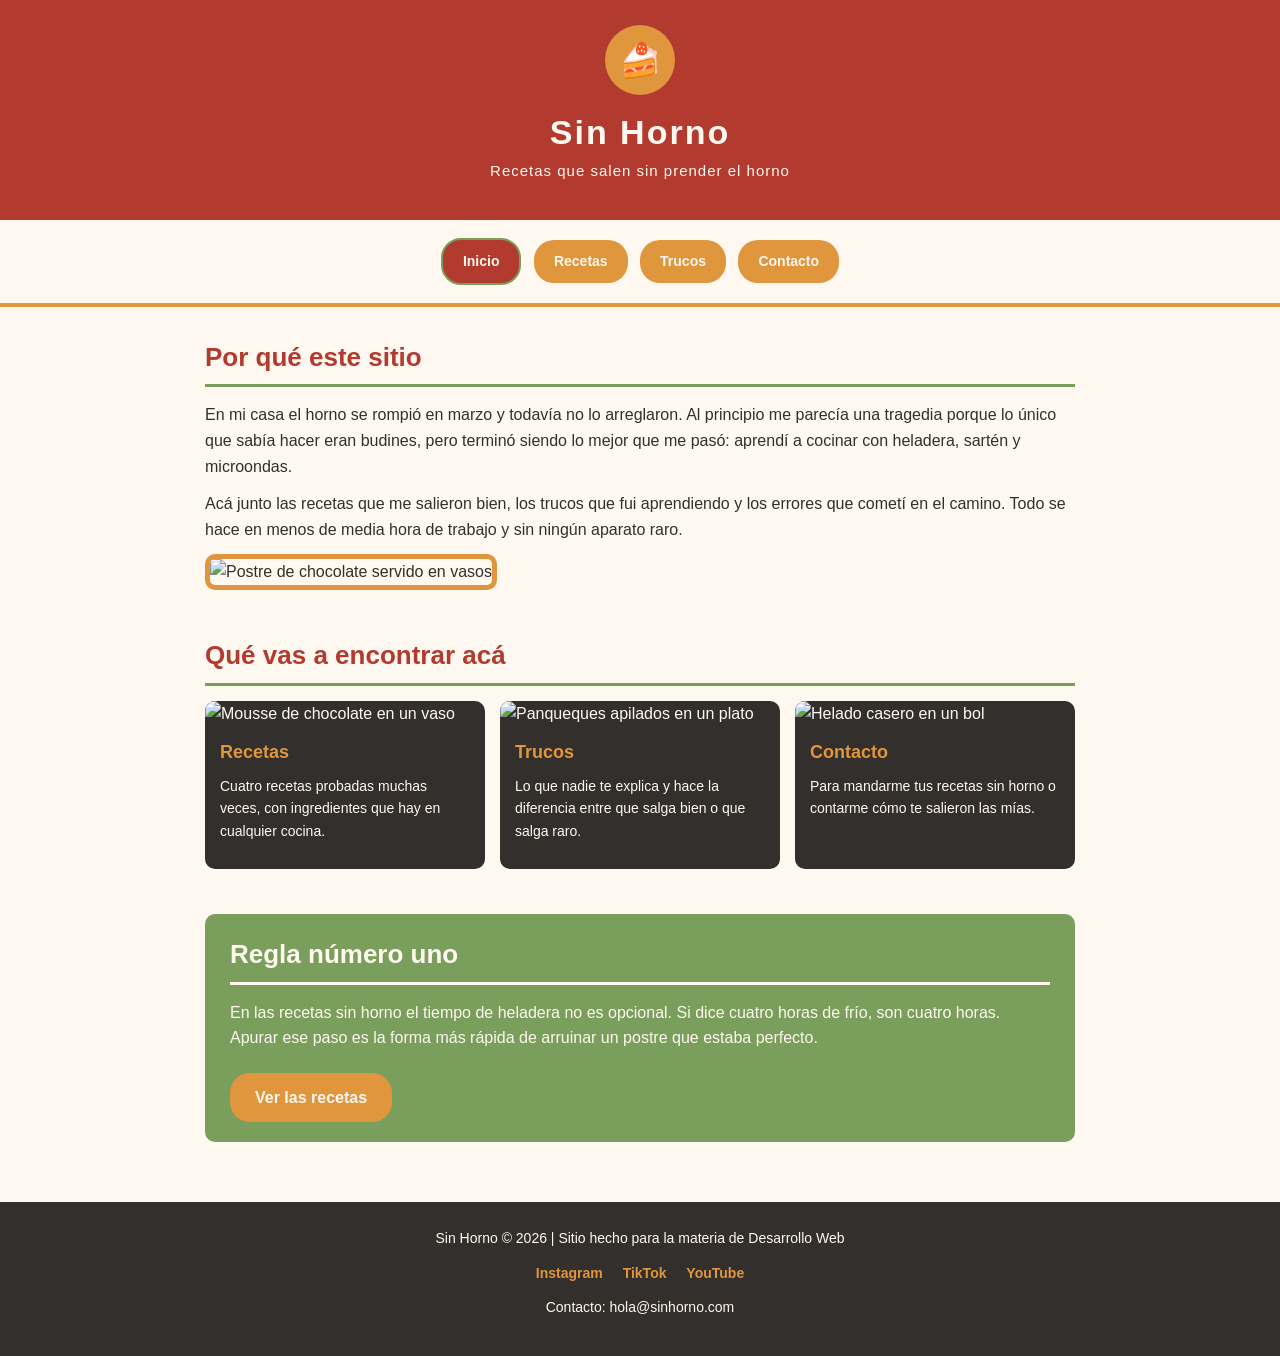
==== index.html @ 64c55e08 "agregado de carpetas" ====
<!DOCTYPE html>
<html lang="es">
<head>
  <meta charset="UTF-8">
  <meta name="viewport" content="width=device-width, initial-scale=1.0">
  <title>Sin Horno | Inicio</title>
  <link rel="stylesheet" href="styles.css">
</head>
<body>

  <!-- ENCABEZADO -->
  <header>
    <div class="logo">&#127856;</div>
    <h1 class="nombre-sitio">Sin Horno</h1>
    <p class="bajada">Recetas que salen sin prender el horno</p>
  </header>

  <!-- BARRA DE NAVEGACION -->
  <nav>
    <a class="boton-nav activo" href="index.html">Inicio</a>
    <a class="boton-nav" href="recetas.html">Recetas</a>
    <a class="boton-nav" href="trucos.html">Trucos</a>
    <a class="boton-nav" href="contacto.html">Contacto</a>
  </nav>

  <!-- CONTENIDO -->
  <main>

    <section class="seccion">
      <h2>Por qué este sitio</h2>
      <p>En mi casa el horno se rompió en marzo y todavía no lo arreglaron.
      Al principio me parecía una tragedia porque lo único que sabía hacer eran
      budines, pero terminó siendo lo mejor que me pasó: aprendí a cocinar con
      heladera, sartén y microondas.</p>
      <p>Acá junto las recetas que me salieron bien, los trucos que fui
      aprendiendo y los errores que cometí en el camino. Todo se hace en menos
      de media hora de trabajo y sin ningún aparato raro.</p>
      <img class="foto-grande" src="img/comida1.jpg" alt="Postre de chocolate servido en vasos">
    </section>

    <section class="seccion">
      <h2>Qué vas a encontrar acá</h2>
      <div class="tarjetas">

        <article class="tarjeta">
          <img src="img/comida2.jpg" alt="Mousse de chocolate en un vaso">
          <h3>Recetas</h3>
          <p>Cuatro recetas probadas muchas veces, con ingredientes que hay en
          cualquier cocina.</p>
        </article>

        <article class="tarjeta">
          <img src="img/comida3.jpg" alt="Panqueques apilados en un plato">
          <h3>Trucos</h3>
          <p>Lo que nadie te explica y hace la diferencia entre que salga bien
          o que salga raro.</p>
        </article>

        <article class="tarjeta">
          <img src="img/comida4.jpg" alt="Helado casero en un bol">
          <h3>Contacto</h3>
          <p>Para mandarme tus recetas sin horno o contarme cómo te salieron
          las mías.</p>
        </article>

      </div>
    </section>

    <section class="destacado">
      <h2>Regla número uno</h2>
      <p>En las recetas sin horno el tiempo de heladera no es opcional. Si dice
      cuatro horas de frío, son cuatro horas. Apurar ese paso es la forma más
      rápida de arruinar un postre que estaba perfecto.</p>
      <a class="boton" href="recetas.html">Ver las recetas</a>
    </section>

  </main>

  <!-- PIE DE PAGINA -->
  <footer>
    <p>Sin Horno &copy; 2026 | Sitio hecho para la materia de Desarrollo Web</p>
    <p>
      <a href="#">Instagram</a>
      <a href="#">TikTok</a>
      <a href="#">YouTube</a>
    </p>
    <p>Contacto: hola@sinhorno.com</p>
  </footer>

</body>
</html>
---- styles.css ----
/* ----- GENERAL ----- */
* {
  margin: 0;
  padding: 0;
  box-sizing: border-box;
}

body {
  font-family: Verdana, Geneva, sans-serif;
  background-color: #FFF8F0;
  color: #332F2C;
  line-height: 1.6;
}

/* ----- HEADER (encabezado) ----- */
header {
  background-color: #B23A2E;
  color: #FFF8F0;
  text-align: center;
  padding: 25px 15px;
}

.logo {
  width: 70px;
  height: 70px;
  line-height: 70px;
  font-size: 34px;
  background-color: #E0963C;
  border-radius: 50%;
  margin: 0 auto 10px auto;
}

.nombre-sitio {
  font-size: 34px;
  letter-spacing: 2px;
}

.bajada {
  color: #FFF8F0;
  font-size: 15px;
  letter-spacing: 1px;
}

/* ----- BARRA DE NAVEGACION ----- */
nav {
  background-color: #FFF8F0;
  border-bottom: 4px solid #E0963C;
  text-align: center;
  padding: 14px 10px;
}

.boton-nav {
  display: inline-block;
  background-color: #E0963C;
  color: #FFF8F0;
  text-decoration: none;
  font-size: 14px;
  font-weight: bold;
  padding: 10px 20px;
  margin: 4px;
  border-radius: 20px;
}

.boton-nav:hover {
  background-color: #B23A2E;
}

.boton-nav.activo {
  background-color: #B23A2E;
  border: 2px solid #7A9E5C;
}

/* ----- CONTENIDO ----- */
main {
  max-width: 900px;
  margin: 0 auto;
  padding: 30px 15px;
}

.seccion {
  margin-bottom: 45px;
}

h2 {
  color: #B23A2E;
  font-size: 26px;
  border-bottom: 3px solid #7A9E5C;
  padding-bottom: 6px;
  margin-bottom: 15px;
}

h3 {
  color: #B23A2E;
  font-size: 18px;
  margin-bottom: 8px;
}

p {
  margin-bottom: 12px;
}

.foto-grande {
  width: 100%;
  height: 320px;
  object-fit: cover;
  border: 5px solid #E0963C;
  border-radius: 10px;
}

.foto-chica {
  width: 160px;
  height: 160px;
  object-fit: cover;
  border: 4px solid #E0963C;
  border-radius: 10px;
  float: left;
  margin: 0 15px 10px 0;
}

/* ----- TARJETAS ----- */
.tarjetas {
  display: flex;
  flex-wrap: wrap;
  gap: 15px;
}

.tarjeta {
  flex: 1 1 240px;
  background-color: #332F2C;
  color: #FFF8F0;
  border-radius: 10px;
  overflow: hidden;
  padding-bottom: 15px;
}

.tarjeta img {
  width: 100%;
  height: 150px;
  object-fit: cover;
}

.tarjeta h3 {
  color: #E0963C;
  padding: 12px 15px 0 15px;
}

.tarjeta p {
  padding: 0 15px;
  font-size: 14px;
}

/* ----- BLOQUE DESTACADO ----- */
.destacado {
  background-color: #7A9E5C;
  color: #FFF8F0;
  padding: 20px 25px;
  border-radius: 10px;
}

.destacado h2 {
  color: #FFF8F0;
  border-bottom: 3px solid #FFF8F0;
}

/* ----- BOTONES ----- */
.boton {
  display: inline-block;
  background-color: #E0963C;
  color: #FFF8F0;
  text-decoration: none;
  font-weight: bold;
  padding: 12px 25px;
  border-radius: 20px;
  margin-top: 10px;
}

.boton:hover {
  background-color: #B23A2E;
}

/* ----- LISTAS ----- */
.lista-tips {
  margin-left: 25px;
}

.lista-tips li {
  margin-bottom: 10px;
}

/* ----- TABLA ----- */
.tabla {
  width: 100%;
  border-collapse: collapse;
}

.tabla th {
  background-color: #B23A2E;
  color: #FFF8F0;
  padding: 10px;
  text-align: left;
}

.tabla td {
  border: 2px solid #E0963C;
  padding: 10px;
  font-size: 14px;
}

/* ----- VIDEO ----- */
.video {
  text-align: center;
}

.video iframe {
  width: 100%;
  max-width: 640px;
  height: 340px;
  border: 5px solid #E0963C;
  border-radius: 10px;
}

/* ----- FORMULARIO ----- */
.formulario {
  max-width: 500px;
}

.formulario label {
  display: block;
  color: #B23A2E;
  font-weight: bold;
  margin-top: 15px;
  margin-bottom: 5px;
}

.formulario input,
.formulario select,
.formulario textarea {
  width: 100%;
  padding: 10px;
  border: 2px solid #E0963C;
  border-radius: 8px;
  background-color: #FFF8F0;
  font-family: Verdana, Geneva, sans-serif;
  color: #332F2C;
}

.formulario button {
  background-color: #E0963C;
  color: #FFF8F0;
  font-size: 15px;
  font-weight: bold;
  border: none;
  padding: 12px 30px;
  border-radius: 20px;
  margin-top: 20px;
  cursor: pointer;
}

.formulario button:hover {
  background-color: #B23A2E;
}

/* ----- PIE DE PAGINA ----- */
footer {
  background-color: #332F2C;
  color: #FFF8F0;
  text-align: center;
  padding: 25px 15px;
  font-size: 14px;
  margin-top: 30px;
}

footer a {
  color: #E0963C;
  text-decoration: none;
  margin: 0 8px;
  font-weight: bold;
}

footer a:hover {
  text-decoration: underline;
}
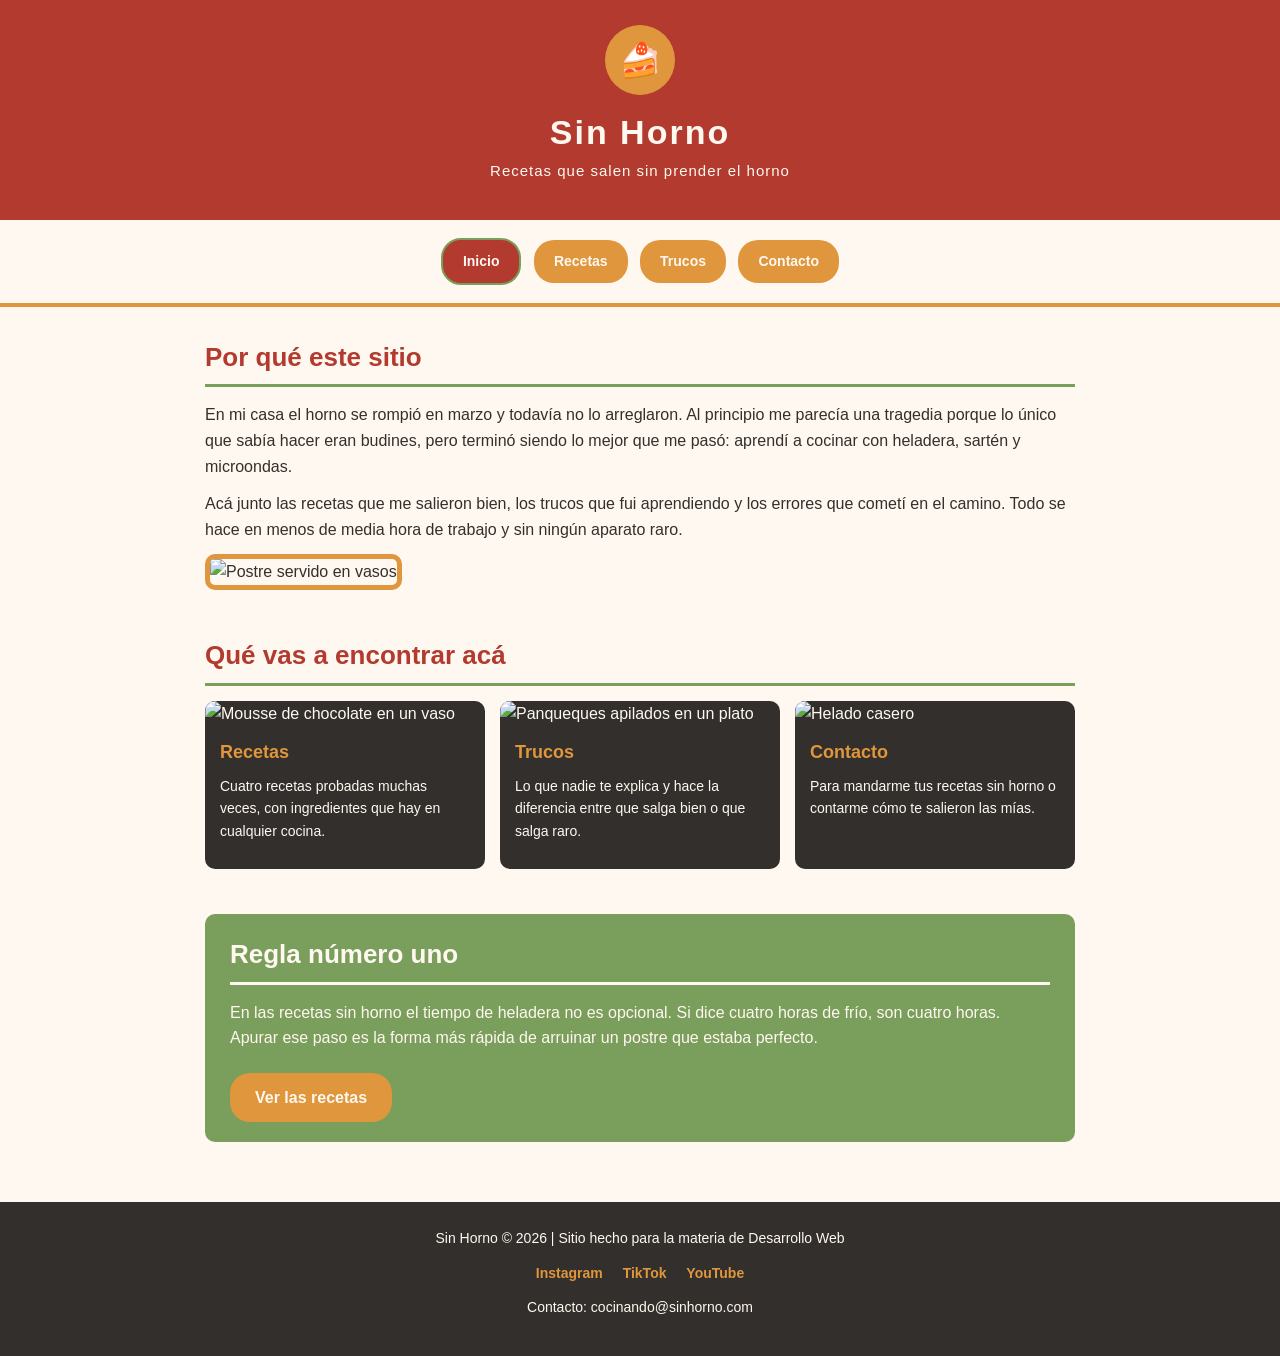
==== commit 2b8857d3: "agregado de fotos" ====
--- a/index.html
+++ b/index.html
@@ -35,7 +35,7 @@
       <p>Acá junto las recetas que me salieron bien, los trucos que fui
       aprendiendo y los errores que cometí en el camino. Todo se hace en menos
       de media hora de trabajo y sin ningún aparato raro.</p>
-      <img class="foto-grande" src="img/comida1.jpg" alt="Postre de chocolate servido en vasos">
+      <img class="foto-grande" src="https://share.google/t1tZrrpEKLKgAVVDU" alt="Postre servido en vasos">
     </section>
 
     <section class="seccion">
@@ -43,21 +43,21 @@
       <div class="tarjetas">
 
         <article class="tarjeta">
-          <img src="img/comida2.jpg" alt="Mousse de chocolate en un vaso">
+          <img src="https://share.google/SkQiFXP1aRLAq8jYk" alt="Mousse de chocolate en un vaso">
           <h3>Recetas</h3>
           <p>Cuatro recetas probadas muchas veces, con ingredientes que hay en
           cualquier cocina.</p>
         </article>
 
         <article class="tarjeta">
-          <img src="img/comida3.jpg" alt="Panqueques apilados en un plato">
+          <img src="https://share.google/BhC8Nb2OKjqRbD6Y5" alt="Panqueques apilados en un plato">
           <h3>Trucos</h3>
           <p>Lo que nadie te explica y hace la diferencia entre que salga bien
           o que salga raro.</p>
         </article>
 
         <article class="tarjeta">
-          <img src="img/comida4.jpg" alt="Helado casero en un bol">
+          <img src="https://share.google/h1aeVMhCPfmreaqDQ" alt="Helado casero">
           <h3>Contacto</h3>
           <p>Para mandarme tus recetas sin horno o contarme cómo te salieron
           las mías.</p>
@@ -84,7 +84,7 @@
       <a href="#">TikTok</a>
       <a href="#">YouTube</a>
     </p>
-    <p>Contacto: hola@sinhorno.com</p>
+    <p>Contacto: cocinando@sinhorno.com</p>
   </footer>
 
 </body>
--- a/styles.css
+++ b/styles.css
@@ -1,4 +1,4 @@
-/* ----- GENERAL ----- */
+
 * {
   margin: 0;
   padding: 0;
@@ -12,7 +12,7 @@
   line-height: 1.6;
 }
 
-/* ----- HEADER (encabezado) ----- */
+
 header {
   background-color: #B23A2E;
   color: #FFF8F0;
@@ -117,7 +117,7 @@
   margin: 0 15px 10px 0;
 }
 
-/* ----- TARJETAS ----- */
+
 .tarjetas {
   display: flex;
   flex-wrap: wrap;
@@ -149,7 +149,7 @@
   font-size: 14px;
 }
 
-/* ----- BLOQUE DESTACADO ----- */
+
 .destacado {
   background-color: #7A9E5C;
   color: #FFF8F0;
@@ -162,7 +162,7 @@
   border-bottom: 3px solid #FFF8F0;
 }
 
-/* ----- BOTONES ----- */
+
 .boton {
   display: inline-block;
   background-color: #E0963C;
@@ -178,7 +178,7 @@
   background-color: #B23A2E;
 }
 
-/* ----- LISTAS ----- */
+
 .lista-tips {
   margin-left: 25px;
 }
@@ -187,7 +187,7 @@
   margin-bottom: 10px;
 }
 
-/* ----- TABLA ----- */
+
 .tabla {
   width: 100%;
   border-collapse: collapse;
@@ -206,7 +206,7 @@
   font-size: 14px;
 }
 
-/* ----- VIDEO ----- */
+
 .video {
   text-align: center;
 }
@@ -219,7 +219,7 @@
   border-radius: 10px;
 }
 
-/* ----- FORMULARIO ----- */
+
 .formulario {
   max-width: 500px;
 }
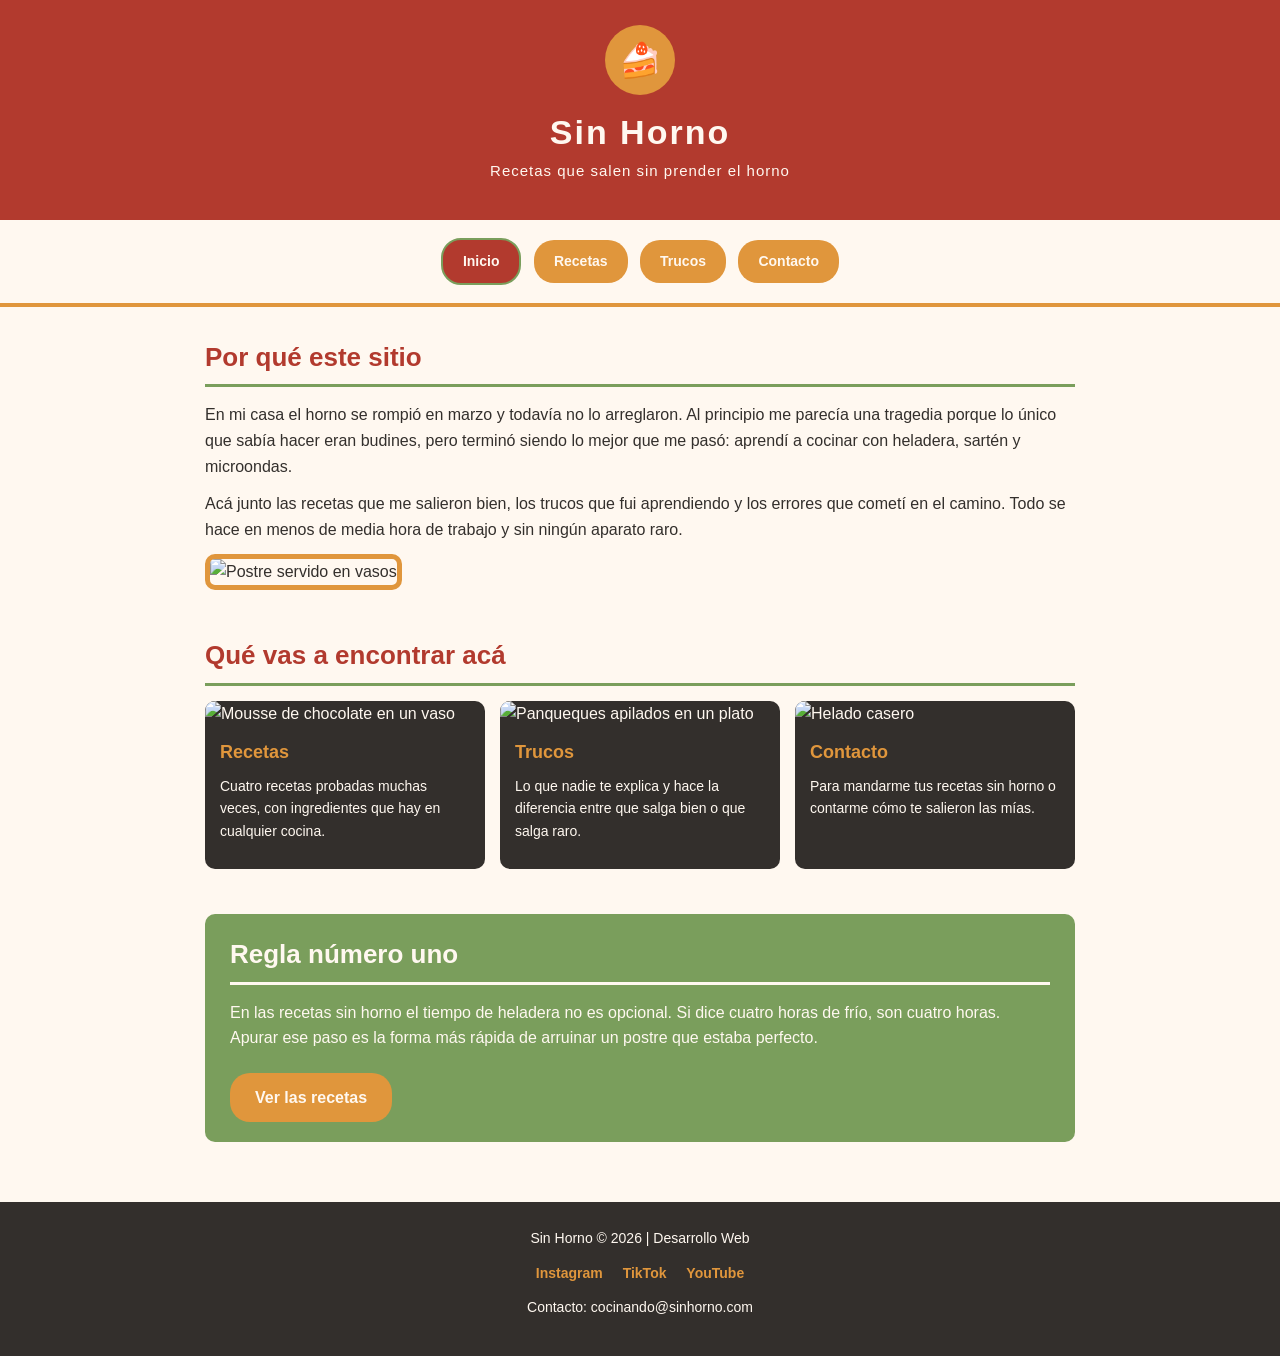
==== commit ddd9f0f3: "body" ====
--- a/index.html
+++ b/index.html
@@ -78,7 +78,7 @@
 
   <!-- PIE DE PAGINA -->
   <footer>
-    <p>Sin Horno &copy; 2026 | Sitio hecho para la materia de Desarrollo Web</p>
+    <p>Sin Horno &copy; 2026 | Desarrollo Web</p>
     <p>
       <a href="#">Instagram</a>
       <a href="#">TikTok</a>
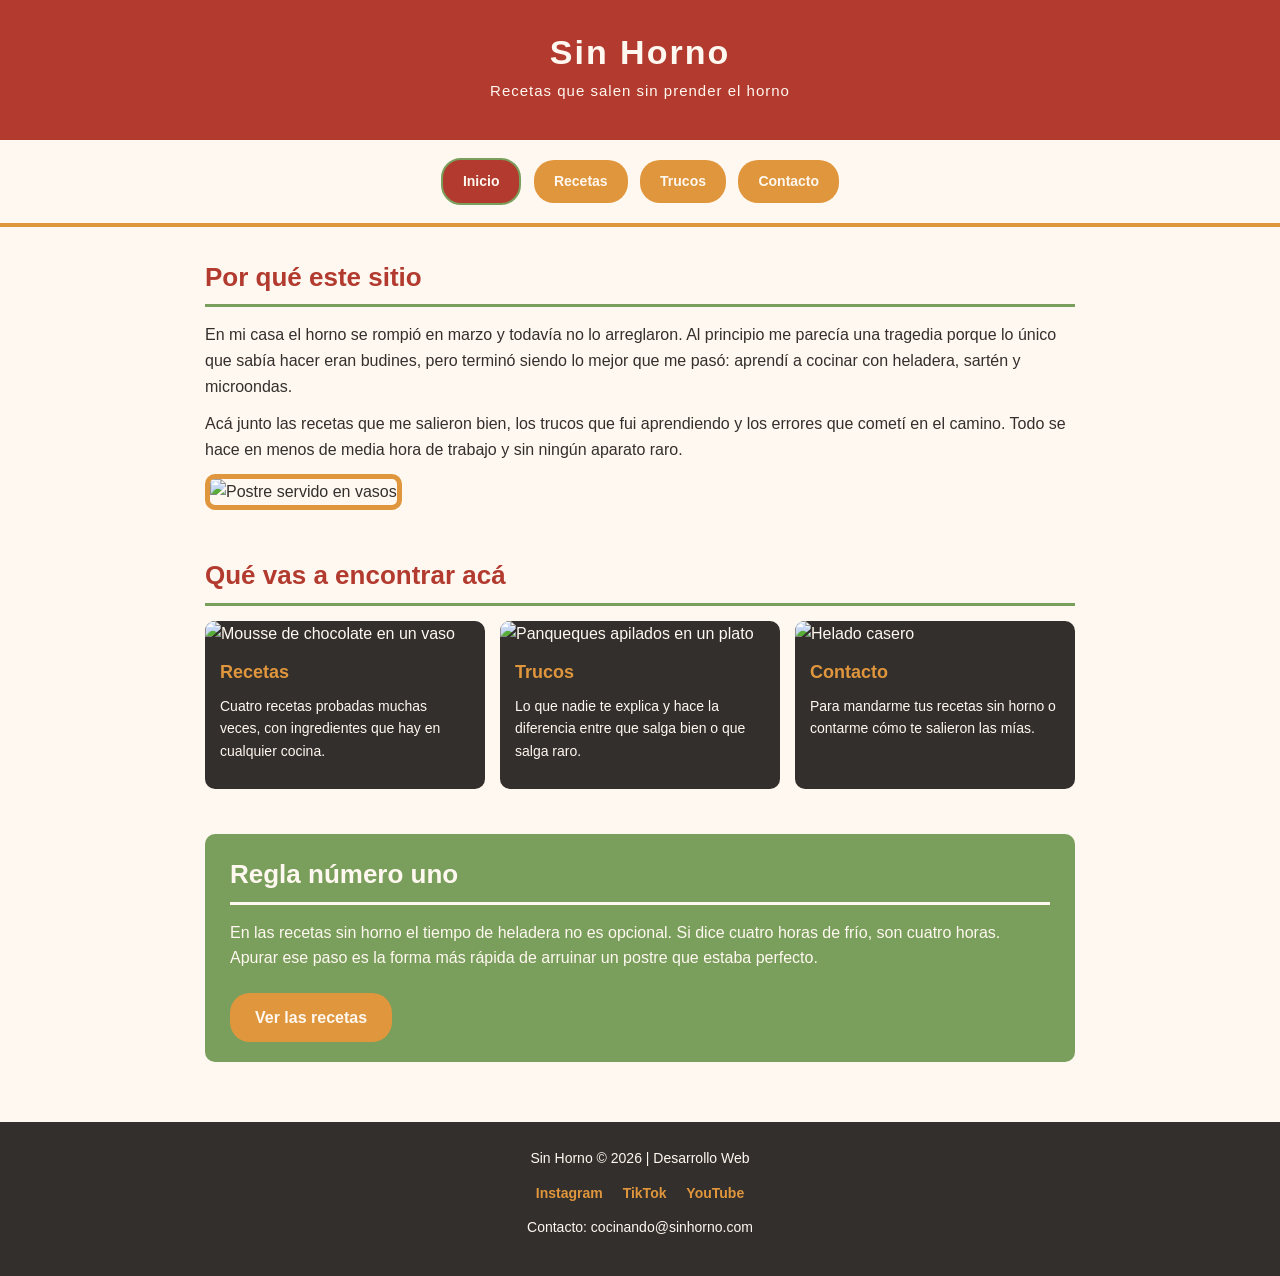
==== commit 4bc83b8c: "header" ====
--- a/index.html
+++ b/index.html
@@ -10,7 +10,6 @@
 
   <!-- ENCABEZADO -->
   <header>
-    <div class="logo">&#127856;</div>
     <h1 class="nombre-sitio">Sin Horno</h1>
     <p class="bajada">Recetas que salen sin prender el horno</p>
   </header>
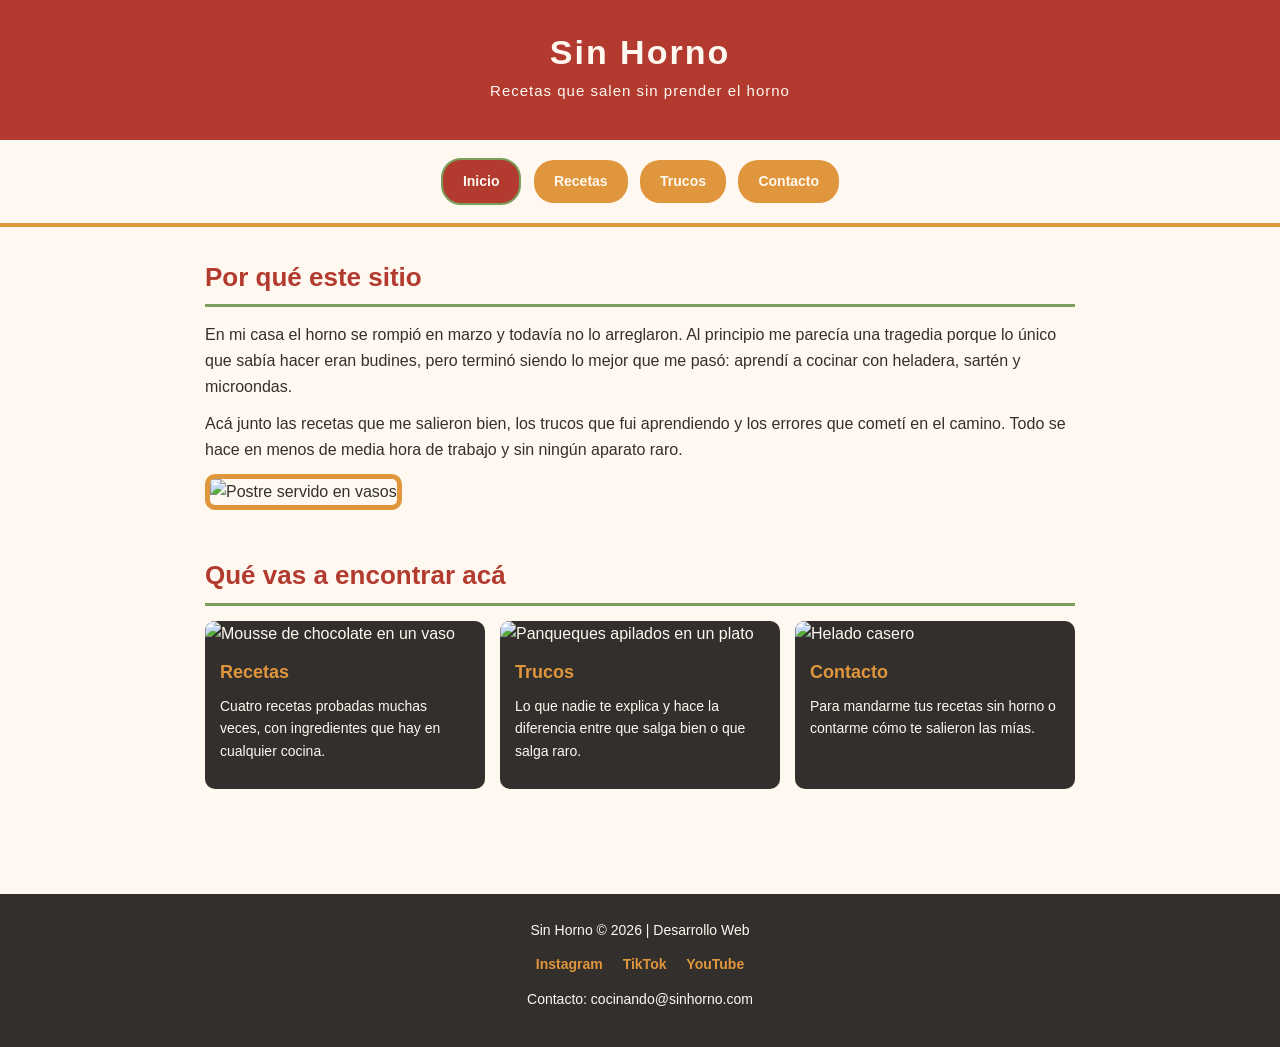
==== commit 20529205: "SECTION" ====
--- a/index.html
+++ b/index.html
@@ -65,14 +65,6 @@
       </div>
     </section>
 
-    <section class="destacado">
-      <h2>Regla número uno</h2>
-      <p>En las recetas sin horno el tiempo de heladera no es opcional. Si dice
-      cuatro horas de frío, son cuatro horas. Apurar ese paso es la forma más
-      rápida de arruinar un postre que estaba perfecto.</p>
-      <a class="boton" href="recetas.html">Ver las recetas</a>
-    </section>
-
   </main>
 
   <!-- PIE DE PAGINA -->
